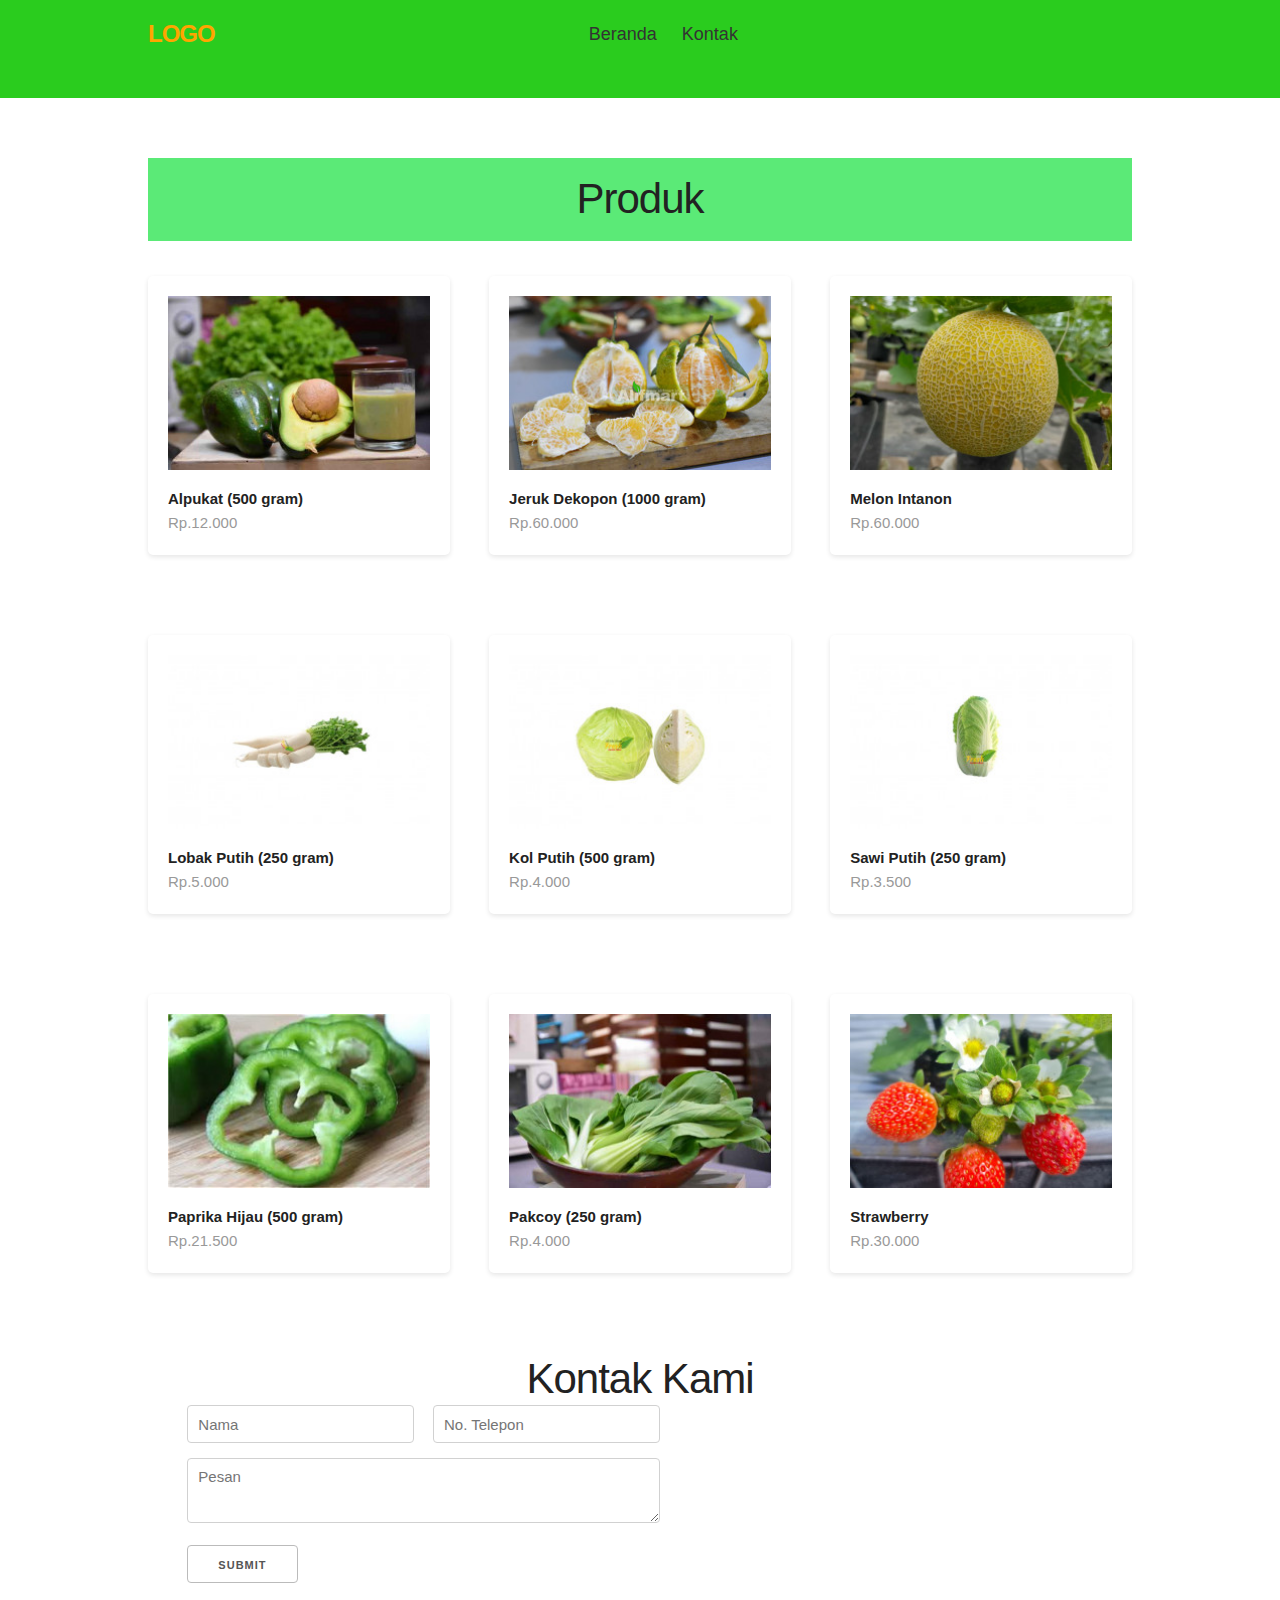
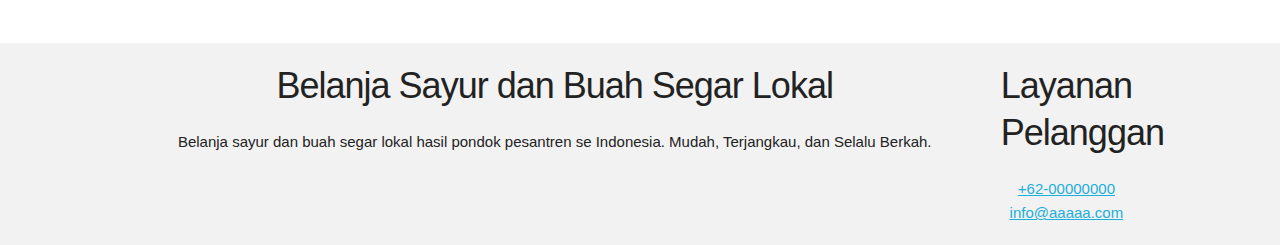
==== produk.html @ 9fb2fc29 "Commit2" ====
<!DOCTYPE html>
<html lang="en">
<head>
  <meta charset="UTF-8">
  <meta name="viewport" content="width=device-width, initial-scale=1.0">
  <title>Produk</title>
  <link rel="stylesheet" href="css/normalize.css">
  <link rel="stylesheet" href="css/skeleton.css">
  <link rel="stylesheet" href="produk.css">
</head>
<body>
  <header class="header">
    <div class="container">
      <h1 class="logo">LOGO</h1>
      <nav class="navigation">
        <ul class="list-unstyled text-center">
          <li><a href="#">Beranda</a></li>
          <li><a href="#kontak-kami">Kontak</a></li>
        </ul>
      </nav>
    </div>
  </header>

  <main class="main">
    <section class="hero">
      <div class="container">
        <div class="produk-title">
        <h2><span>Produk</span></h2>
    </div>
        <div class="row product-row">
          <div class="four columns card">
            <img src="img/Alpukat.jpg" alt="Produk 1">
            <p class="product-title">Alpukat (500 gram)</p>
            <p class="price">Rp.12.000</p>
          </div>
          <div class="four columns card">
            <img src="img/Jeruk Dekopon.jpg" alt="Produk 2">
            <p class="product-title">Jeruk Dekopon (1000 gram)</p>
            <p class="price">Rp.60.000</p>
          </div>
          <div class="four columns card">
            <img src="img/Melon Inthanon.jpg" alt="Produk 5">
            <p class="product-title">Melon Intanon</p>
            <p class="price">Rp.60.000</p>
          </div>
          
        </div>
      </div>
    </section>
    <section class="hero">
        <div class="container">
          <div class="row product-row">
            <div class="four columns card">
              <img src="img/Lobak putih.jpg" alt="Produk 4">
              <p class="product-title">Lobak Putih (250 gram)</p>
              <p class="price">Rp.5.000</p>
            </div>
            <div class="four columns card">
                <img src="img/Kol putih.jpg" alt="Produk 3">
                <p class="product-title">Kol Putih (500 gram)</p>
                <p class="price">Rp.4.000</p>
              </div>
              <div class="four columns card">
                <img src="img/Sawi Putih.jpg" alt="Produk 8">
                <p class="product-title">Sawi Putih (250 gram)</p>
                <p class="price">Rp.3.500</p>
              </div>
           
          </div>
        </div>
      </section>
      <section class="hero">
        <div class="container">
          <div class="row product-row">
            <div class="four columns card">
              <img src="img/Paprika hijau.jpg" alt="Produk 7">
              <p class="product-title">Paprika Hijau (500 gram)</p>
              <p class="price">Rp.21.500</p>
            </div>
            <div class="four columns card">
                <img src="img/Pakcoy.jpg" alt="Produk 6">
                <p class="product-title">Pakcoy (250 gram)</p>
                <p class="price">Rp.4.000</p>
              </div>
           
            <div class="four columns card">
              <img src="img/strawberry.jpg" alt="Produk 9">
              <p class="product-title">Strawberry</p>
              <p class="price">Rp.30.000</p>
            </div>
          </div>
        </div>
      </section>

      <section class="hero">
        <div class="container">
          <div id="kontak-kami">
          <h2>Kontak Kami</h2>
          <form action="" class="one-half column">
            <div class="row">
              <input
                class="one-half column"
                type="text"
                name=""
                id=""
                placeholder="Nama"
              />
              <input
                class="one-half column"
                type="number"
                placeholder="No. Telepon"
              />
              <textarea
                class="u-full-width"
                name=""
                id=""
                cols="30"
                rows="10"
                placeholder="Pesan"
                ></textarea>
              </div>
              <input type="submit">
            </div>
            </form>
          </div>
        </div>
      </section>
  
   
  </main>

  <footer class="footer">
    <div class="container">
        <div class="row">
            <div class="ten columns">
              <h3>Belanja Sayur dan Buah Segar Lokal</h3>
              <p>Belanja sayur dan buah segar lokal hasil pondok pesantren se Indonesia. Mudah, Terjangkau, dan Selalu Berkah.</p>
            </div>
            <div class="two columns">
              <h3>Layanan Pelanggan</h3>
              <p><a href="tel:+6200000000">+62-00000000</a></p>
              <p><a href="mailto:info@aaaaa.com">info@aaaaa.com</a></p>
            </div>
          </div>
        </div>
      </footer>
</body>
</html>
---- css/skeleton.css ----
/*
* Skeleton V2.0.4
* Copyright 2014, Dave Gamache
* www.getskeleton.com
* Free to use under the MIT license.
* http://www.opensource.org/licenses/mit-license.php
* 12/29/2014
*/


/* Table of contents
––––––––––––––––––––––––––––––––––––––––––––––––––
- Grid
- Base Styles
- Typography
- Links
- Buttons
- Forms
- Lists
- Code
- Tables
- Spacing
- Utilities
- Clearing
- Media Queries
*/


/* Grid
–––––––––––––––––––––––––––––––––––––––––––––––––– */
.container {
  position: relative;
  width: 100%;
  max-width: 960px;
  margin: 0 auto;
  padding: 0 20px;
  box-sizing: border-box; }
.column,
.columns {
  width: 100%;
  float: left;
  box-sizing: border-box; }

/* For devices larger than 400px */
@media (min-width: 400px) {
  .container {
    width: 85%;
    padding: 0; }
}

/* For devices larger than 550px */
@media (min-width: 550px) {
  .container {
    width: 80%; }
  .column,
  .columns {
    margin-left: 4%; }
  .column:first-child,
  .columns:first-child {
    margin-left: 0; }

  .one.column,
  .one.columns                    { width: 4.66666666667%; }
  .two.columns                    { width: 13.3333333333%; }
  .three.columns                  { width: 22%;            }
  .four.columns                   { width: 30.6666666667%; }
  .five.columns                   { width: 39.3333333333%; }
  .six.columns                    { width: 48%;            }
  .seven.columns                  { width: 56.6666666667%; }
  .eight.columns                  { width: 65.3333333333%; }
  .nine.columns                   { width: 74.0%;          }
  .ten.columns                    { width: 82.6666666667%; }
  .eleven.columns                 { width: 91.3333333333%; }
  .twelve.columns                 { width: 100%; margin-left: 0; }

  .one-third.column               { width: 30.6666666667%; }
  .two-thirds.column              { width: 65.3333333333%; }

  .one-half.column                { width: 48%; }

  /* Offsets */
  .offset-by-one.column,
  .offset-by-one.columns          { margin-left: 8.66666666667%; }
  .offset-by-two.column,
  .offset-by-two.columns          { margin-left: 17.3333333333%; }
  .offset-by-three.column,
  .offset-by-three.columns        { margin-left: 26%;            }
  .offset-by-four.column,
  .offset-by-four.columns         { margin-left: 34.6666666667%; }
  .offset-by-five.column,
  .offset-by-five.columns         { margin-left: 43.3333333333%; }
  .offset-by-six.column,
  .offset-by-six.columns          { margin-left: 52%;            }
  .offset-by-seven.column,
  .offset-by-seven.columns        { margin-left: 60.6666666667%; }
  .offset-by-eight.column,
  .offset-by-eight.columns        { margin-left: 69.3333333333%; }
  .offset-by-nine.column,
  .offset-by-nine.columns         { margin-left: 78.0%;          }
  .offset-by-ten.column,
  .offset-by-ten.columns          { margin-left: 86.6666666667%; }
  .offset-by-eleven.column,
  .offset-by-eleven.columns       { margin-left: 95.3333333333%; }

  .offset-by-one-third.column,
  .offset-by-one-third.columns    { margin-left: 34.6666666667%; }
  .offset-by-two-thirds.column,
  .offset-by-two-thirds.columns   { margin-left: 69.3333333333%; }

  .offset-by-one-half.column,
  .offset-by-one-half.columns     { margin-left: 52%; }

}


/* Base Styles
–––––––––––––––––––––––––––––––––––––––––––––––––– */
/* NOTE
html is set to 62.5% so that all the REM measurements throughout Skeleton
are based on 10px sizing. So basically 1.5rem = 15px :) */
html {
  font-size: 62.5%; }
body {
  font-size: 1.5em; /* currently ems cause chrome bug misinterpreting rems on body element */
  line-height: 1.6;
  font-weight: 400;
  font-family: "Raleway", "HelveticaNeue", "Helvetica Neue", Helvetica, Arial, sans-serif;
  color: #222; }


/* Typography
–––––––––––––––––––––––––––––––––––––––––––––––––– */
h1, h2, h3, h4, h5, h6 {
  margin-top: 0;
  margin-bottom: 2rem;
  font-weight: 300; }
h1 { font-size: 4.0rem; line-height: 1.2;  letter-spacing: -.1rem;}
h2 { font-size: 3.6rem; line-height: 1.25; letter-spacing: -.1rem; }
h3 { font-size: 3.0rem; line-height: 1.3;  letter-spacing: -.1rem; }
h4 { font-size: 2.4rem; line-height: 1.35; letter-spacing: -.08rem; }
h5 { font-size: 1.8rem; line-height: 1.5;  letter-spacing: -.05rem; }
h6 { font-size: 1.5rem; line-height: 1.6;  letter-spacing: 0; }

/* Larger than phablet */
@media (min-width: 550px) {
  h1 { font-size: 5.0rem; }
  h2 { font-size: 4.2rem; }
  h3 { font-size: 3.6rem; }
  h4 { font-size: 3.0rem; }
  h5 { font-size: 2.4rem; }
  h6 { font-size: 1.5rem; }
}

p {
  margin-top: 0; }


/* Links
–––––––––––––––––––––––––––––––––––––––––––––––––– */
a {
  color: #1EAEDB; }
a:hover {
  color: #0FA0CE; }


/* Buttons
–––––––––––––––––––––––––––––––––––––––––––––––––– */
.button,
button,
input[type="submit"],
input[type="reset"],
input[type="button"] {
  display: inline-block;
  height: 38px;
  padding: 0 30px;
  color: #555;
  text-align: center;
  font-size: 11px;
  font-weight: 600;
  line-height: 38px;
  letter-spacing: .1rem;
  text-transform: uppercase;
  text-decoration: none;
  white-space: nowrap;
  background-color: transparent;
  border-radius: 4px;
  border: 1px solid #bbb;
  cursor: pointer;
  box-sizing: border-box; }
.button:hover,
button:hover,
input[type="submit"]:hover,
input[type="reset"]:hover,
input[type="button"]:hover,
.button:focus,
button:focus,
input[type="submit"]:focus,
input[type="reset"]:focus,
input[type="button"]:focus {
  color: #333;
  border-color: #888;
  outline: 0; }
.button.button-primary,
button.button-primary,
input[type="submit"].button-primary,
input[type="reset"].button-primary,
input[type="button"].button-primary {
  color: #FFF;
  background-color: #33C3F0;
  border-color: #33C3F0; }
.button.button-primary:hover,
button.button-primary:hover,
input[type="submit"].button-primary:hover,
input[type="reset"].button-primary:hover,
input[type="button"].button-primary:hover,
.button.button-primary:focus,
button.button-primary:focus,
input[type="submit"].button-primary:focus,
input[type="reset"].button-primary:focus,
input[type="button"].button-primary:focus {
  color: #FFF;
  background-color: #1EAEDB;
  border-color: #1EAEDB; }


/* Forms
–––––––––––––––––––––––––––––––––––––––––––––––––– */
input[type="email"],
input[type="number"],
input[type="search"],
input[type="text"],
input[type="tel"],
input[type="url"],
input[type="password"],
textarea,
select {
  height: 38px;
  padding: 6px 10px; /* The 6px vertically centers text on FF, ignored by Webkit */
  background-color: #fff;
  border: 1px solid #D1D1D1;
  border-radius: 4px;
  box-shadow: none;
  box-sizing: border-box; }
/* Removes awkward default styles on some inputs for iOS */
input[type="email"],
input[type="number"],
input[type="search"],
input[type="text"],
input[type="tel"],
input[type="url"],
input[type="password"],
textarea {
  -webkit-appearance: none;
     -moz-appearance: none;
          appearance: none; }
textarea {
  min-height: 65px;
  padding-top: 6px;
  padding-bottom: 6px; }
input[type="email"]:focus,
input[type="number"]:focus,
input[type="search"]:focus,
input[type="text"]:focus,
input[type="tel"]:focus,
input[type="url"]:focus,
input[type="password"]:focus,
textarea:focus,
select:focus {
  border: 1px solid #33C3F0;
  outline: 0; }
label,
legend {
  display: block;
  margin-bottom: .5rem;
  font-weight: 600; }
fieldset {
  padding: 0;
  border-width: 0; }
input[type="checkbox"],
input[type="radio"] {
  display: inline; }
label > .label-body {
  display: inline-block;
  margin-left: .5rem;
  font-weight: normal; }


/* Lists
–––––––––––––––––––––––––––––––––––––––––––––––––– */
ul {
  list-style: circle inside; }
ol {
  list-style: decimal inside; }
ol, ul {
  padding-left: 0;
  margin-top: 0; }
ul ul,
ul ol,
ol ol,
ol ul {
  margin: 1.5rem 0 1.5rem 3rem;
  font-size: 90%; }
li {
  margin-bottom: 1rem; }


/* Code
–––––––––––––––––––––––––––––––––––––––––––––––––– */
code {
  padding: .2rem .5rem;
  margin: 0 .2rem;
  font-size: 90%;
  white-space: nowrap;
  background: #F1F1F1;
  border: 1px solid #E1E1E1;
  border-radius: 4px; }
pre > code {
  display: block;
  padding: 1rem 1.5rem;
  white-space: pre; }


/* Tables
–––––––––––––––––––––––––––––––––––––––––––––––––– */
th,
td {
  padding: 12px 15px;
  text-align: left;
  border-bottom: 1px solid #E1E1E1; }
th:first-child,
td:first-child {
  padding-left: 0; }
th:last-child,
td:last-child {
  padding-right: 0; }


/* Spacing
–––––––––––––––––––––––––––––––––––––––––––––––––– */
button,
.button {
  margin-bottom: 1rem; }
input,
textarea,
select,
fieldset {
  margin-bottom: 1.5rem; }
pre,
blockquote,
dl,
figure,
table,
p,
ul,
ol,
form {
  margin-bottom: 2.5rem; }


/* Utilities
–––––––––––––––––––––––––––––––––––––––––––––––––– */
.u-full-width {
  width: 100%;
  box-sizing: border-box; }
.u-max-full-width {
  max-width: 100%;
  box-sizing: border-box; }
.u-pull-right {
  float: right; }
.u-pull-left {
  float: left; }


/* Misc
–––––––––––––––––––––––––––––––––––––––––––––––––– */
hr {
  margin-top: 3rem;
  margin-bottom: 3.5rem;
  border-width: 0;
  border-top: 1px solid #E1E1E1; }


/* Clearing
–––––––––––––––––––––––––––––––––––––––––––––––––– */

/* Self Clearing Goodness */
.container:after,
.row:after,
.u-cf {
  content: "";
  display: table;
  clear: both; }


/* Media Queries
–––––––––––––––––––––––––––––––––––––––––––––––––– */
/*
Note: The best way to structure the use of media queries is to create the queries
near the relevant code. For example, if you wanted to change the styles for buttons
on small devices, paste the mobile query code up in the buttons section and style it
there.
*/


/* Larger than mobile */
@media (min-width: 400px) {}

/* Larger than phablet (also point when grid becomes active) */
@media (min-width: 550px) {}

/* Larger than tablet */
@media (min-width: 750px) {}

/* Larger than desktop */
@media (min-width: 1000px) {}

/* Larger than Desktop HD */
@media (min-width: 1200px) {}
---- produk.css ----
body {
    font-family: Arial, sans-serif;
    margin: 0;
    padding: 0;
  }
  
  .container {
    max-width: 1080px;
    margin: 0 auto;
    padding: 20px;
  }
  
  h1,
  h2,
  p {
    margin: 0;
  }
  
  .header {
    background-color: #2acc1e; 
    padding-bottom: 20px;
    text-decoration: none;
    color: #000000;
    
  }
  
  .logo {
    float: left; 
    color: orange;
    font-size: 24px;
    font-weight: bold; 
  }
  
  .navigation {
    text-align: center; 
    font-size: 18px;
    color: #000;
    text-decoration: none;
    line-height: 28px;
  }
  
  .navigation ul {
    list-style: none;
    margin: 0;
    padding: 0;
  }
  
  .navigation li {
    display: inline-block;
    margin-right: 20px; 
  }
  
  .navigation a {
    text-decoration: none;
    color: #333; 
  }
  
 
  .main {
    padding-top: 40px; 
  }
  
  .hero h2 {
    text-align: center; 
  }

  .produk-title {
    background: rgb(91, 234, 119);
    text-align: center;
    padding: 15px 50px;
    margin-bottom: 35px;
}
  
  .product-row {
    margin-bottom: 40px; 
  }
  
  .card {
    background-color: #fff; 
    padding: 20px;
    border-radius: 5px; 
    box-shadow: 0 2px 5px rgba(0, 0, 0, 0.1); 
  }
  
  .card img {
    width: 100%;
    height: auto;
    margin-bottom: 10px; 
  }
  
  .product-title {
    font-weight: bold; 
  }
  
  .price {
    color: #999; 
  }
  
  
  .about p {
    line-height: 1.5; 
  }
  
 
  .contact form {
    margin-top: 20px; 
  }
  
  .contact label {
    display: block;
    margin-bottom: 5px;
  }
  
  .contact input,
  .contact textarea {
    width: 100%;
    padding: 10px;
    border: 1px solid #ccc;
    box-sizing: border-box; 
    margin-bottom: 10px;
  }
  
  .contact button {
    background-color: #4CAF50; 
    color: white;
    padding: 10px 20px;
    border: none;
    cursor: pointer;
  }
  

  .footer {
    background-color: #f2f2f2; 
    color: black
    padding: 20px;
    text-align: center;
  }
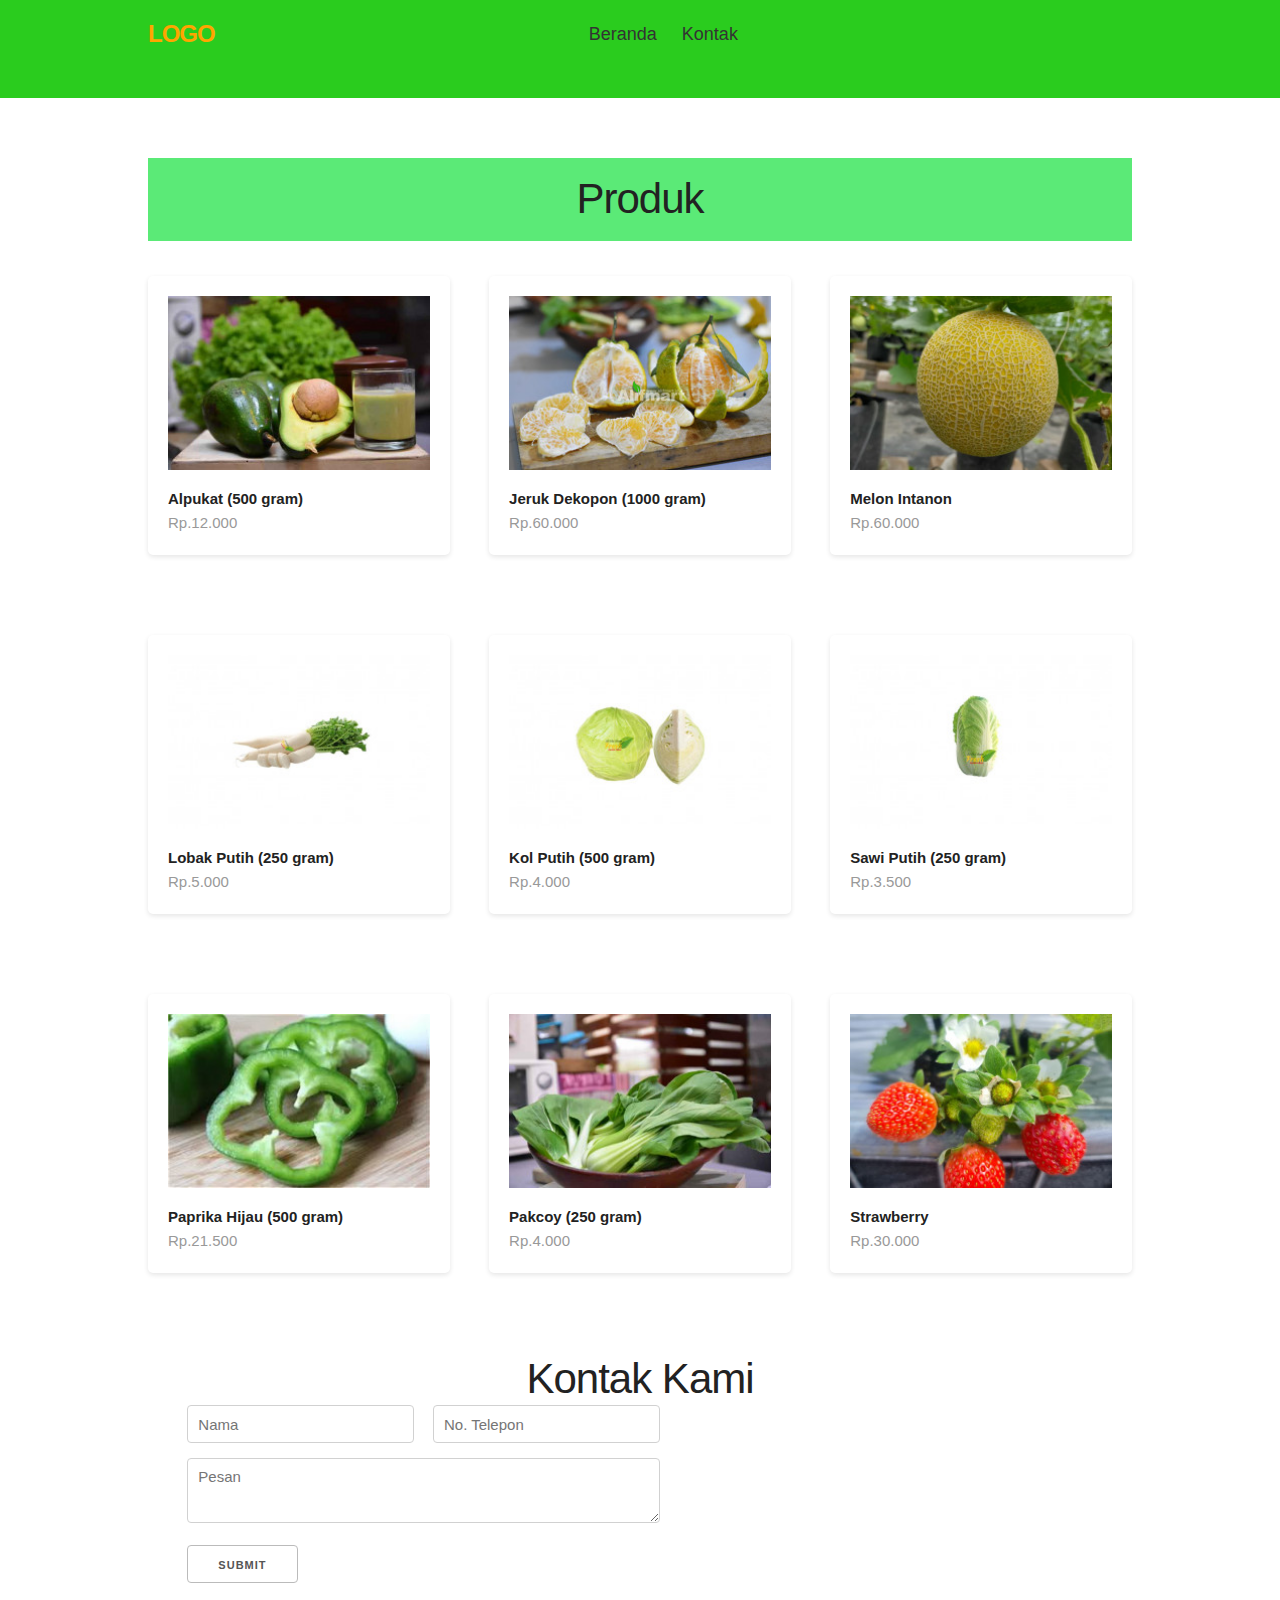
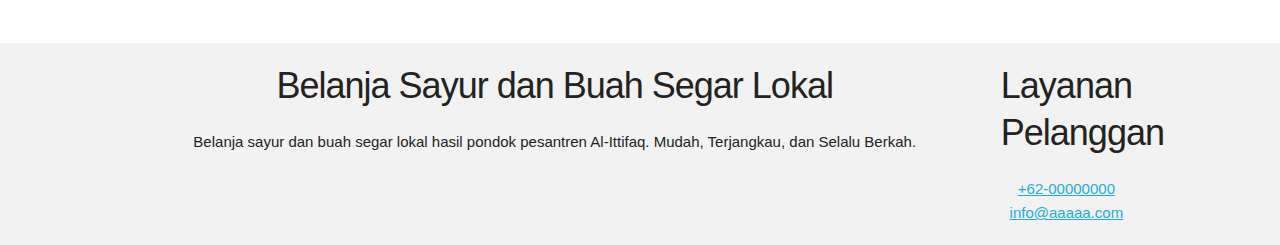
==== commit 79f1bb0f: "Update produk.html" ====
--- a/produk.html
+++ b/produk.html
@@ -14,7 +14,7 @@
       <h1 class="logo">LOGO</h1>
       <nav class="navigation">
         <ul class="list-unstyled text-center">
-          <li><a href="#">Beranda</a></li>
+          <li><a href="https://dwifirdaus08.github.io/Interface1/index.html">Beranda</a></li>
           <li><a href="#kontak-kami">Kontak</a></li>
         </ul>
       </nav>
@@ -134,7 +134,7 @@
         <div class="row">
             <div class="ten columns">
               <h3>Belanja Sayur dan Buah Segar Lokal</h3>
-              <p>Belanja sayur dan buah segar lokal hasil pondok pesantren se Indonesia. Mudah, Terjangkau, dan Selalu Berkah.</p>
+              <p>Belanja sayur dan buah segar lokal hasil pondok pesantren Al-Ittifaq. Mudah, Terjangkau, dan Selalu Berkah.</p>
             </div>
             <div class="two columns">
               <h3>Layanan Pelanggan</h3>
